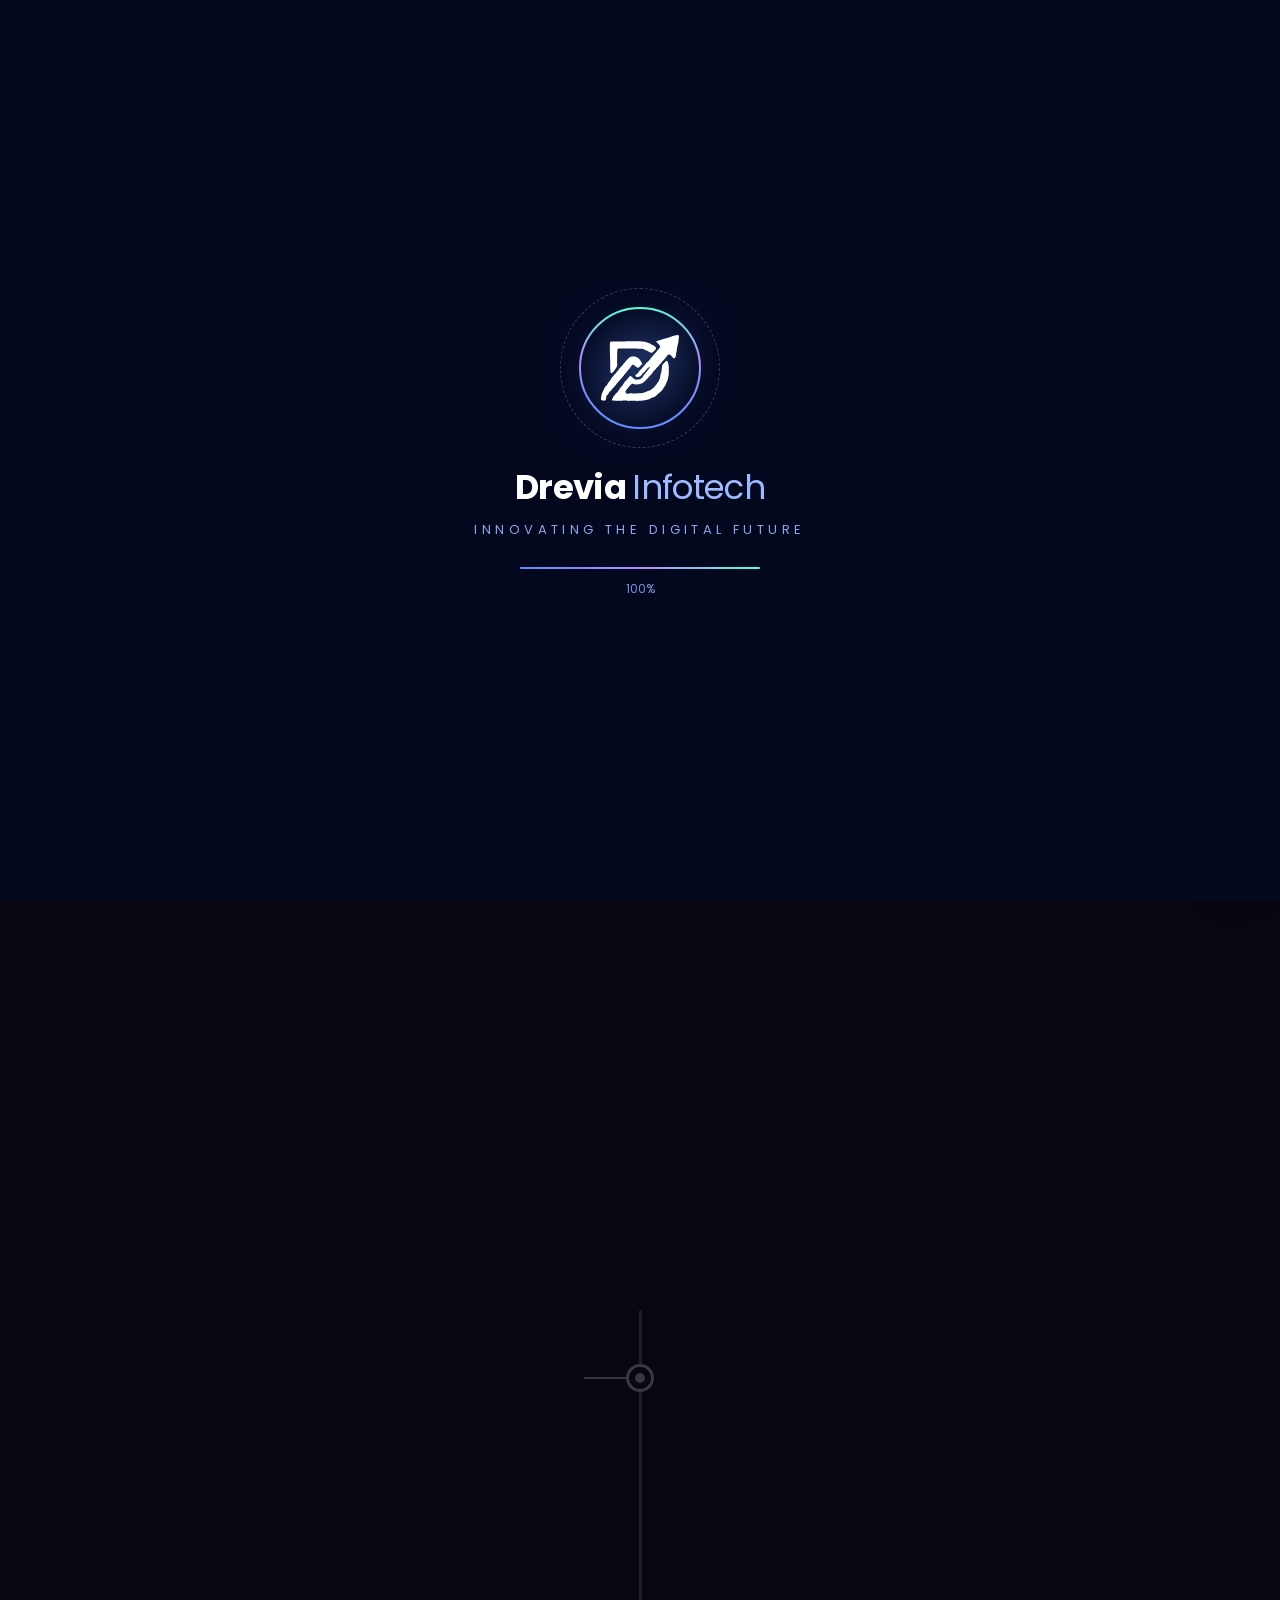
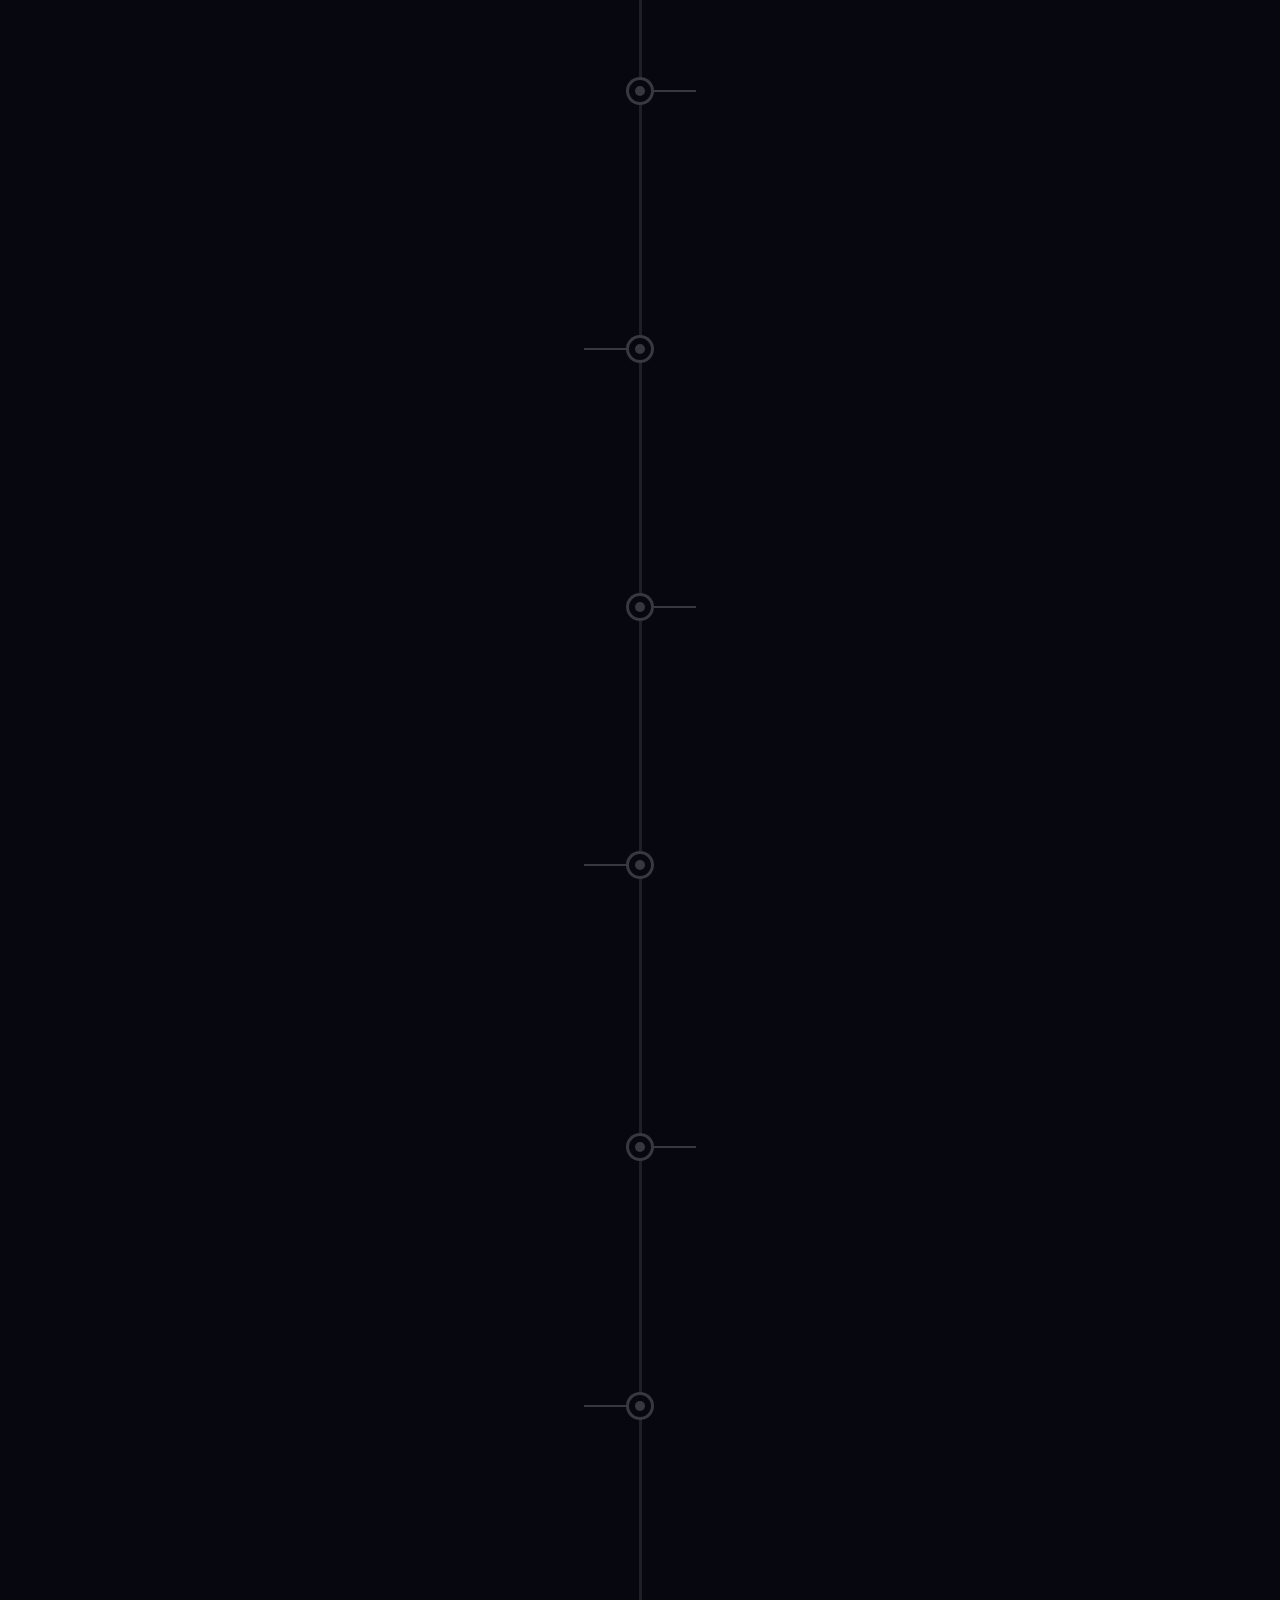
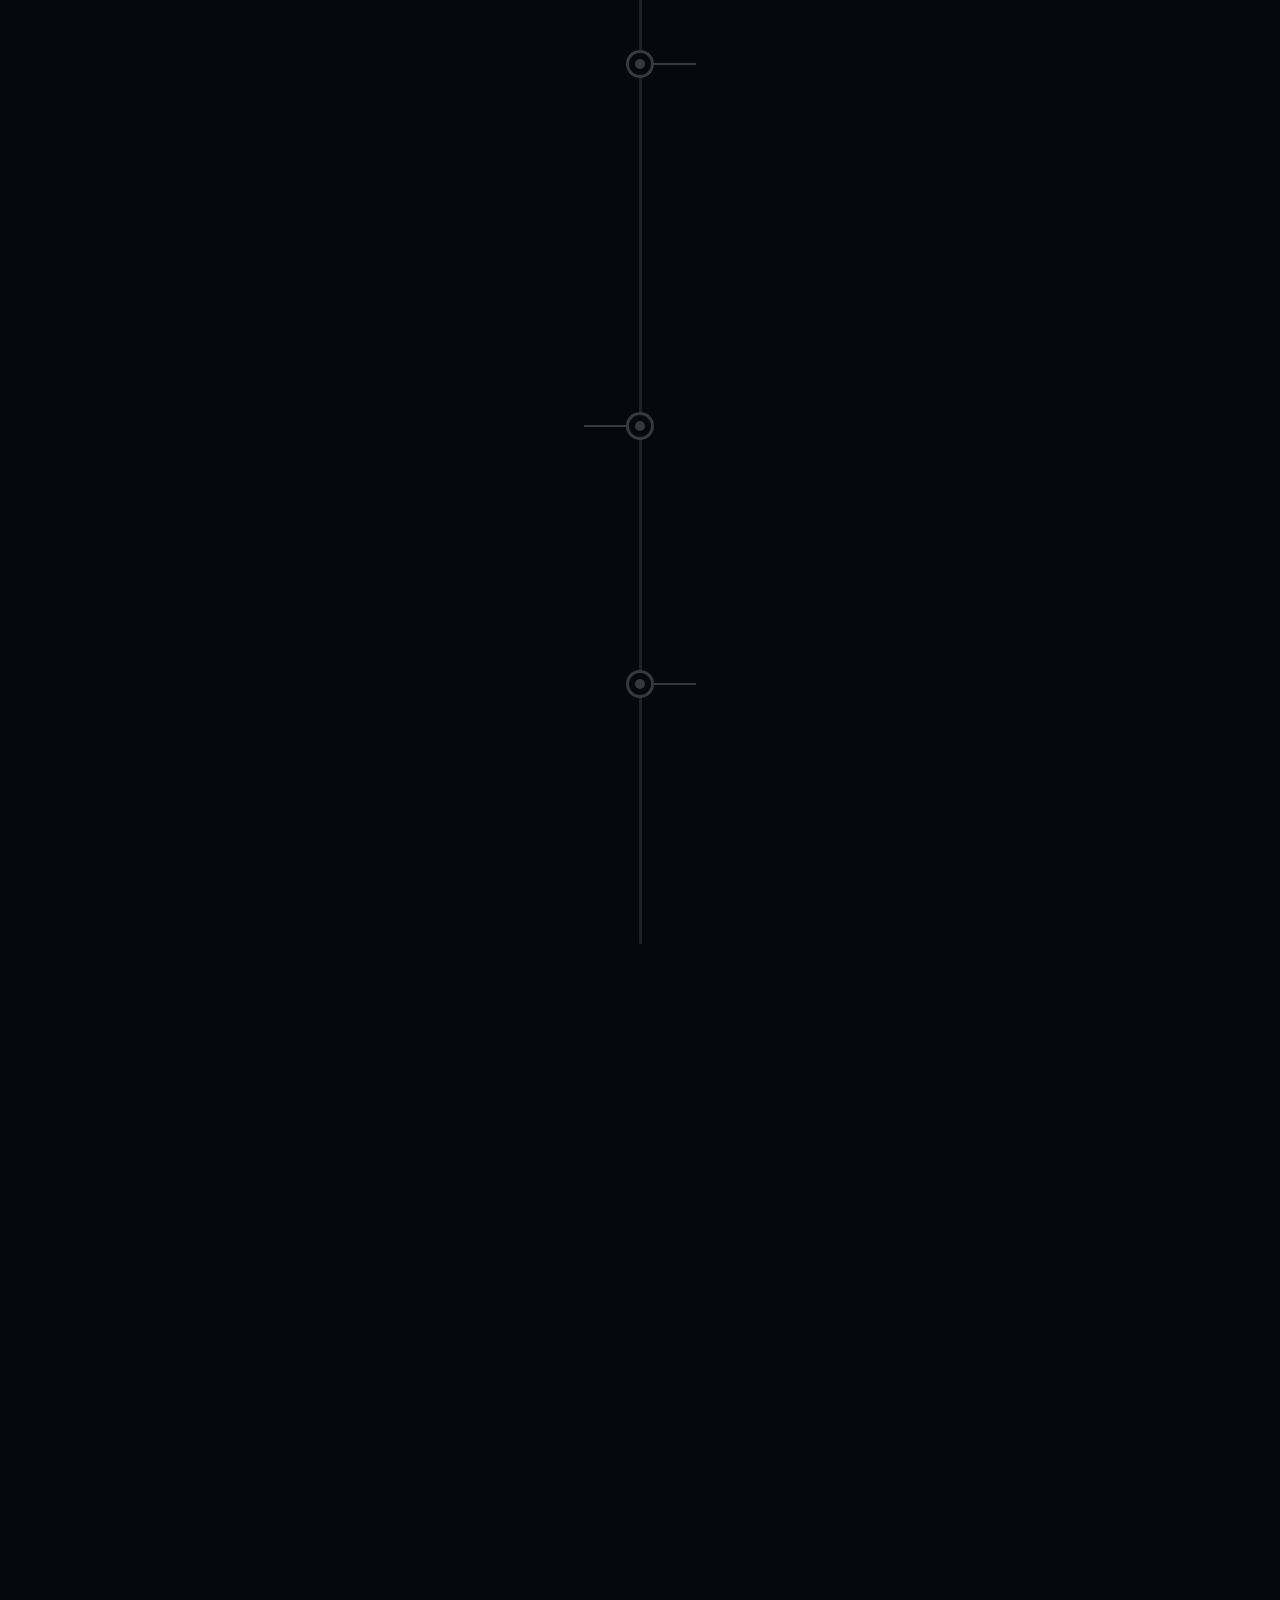
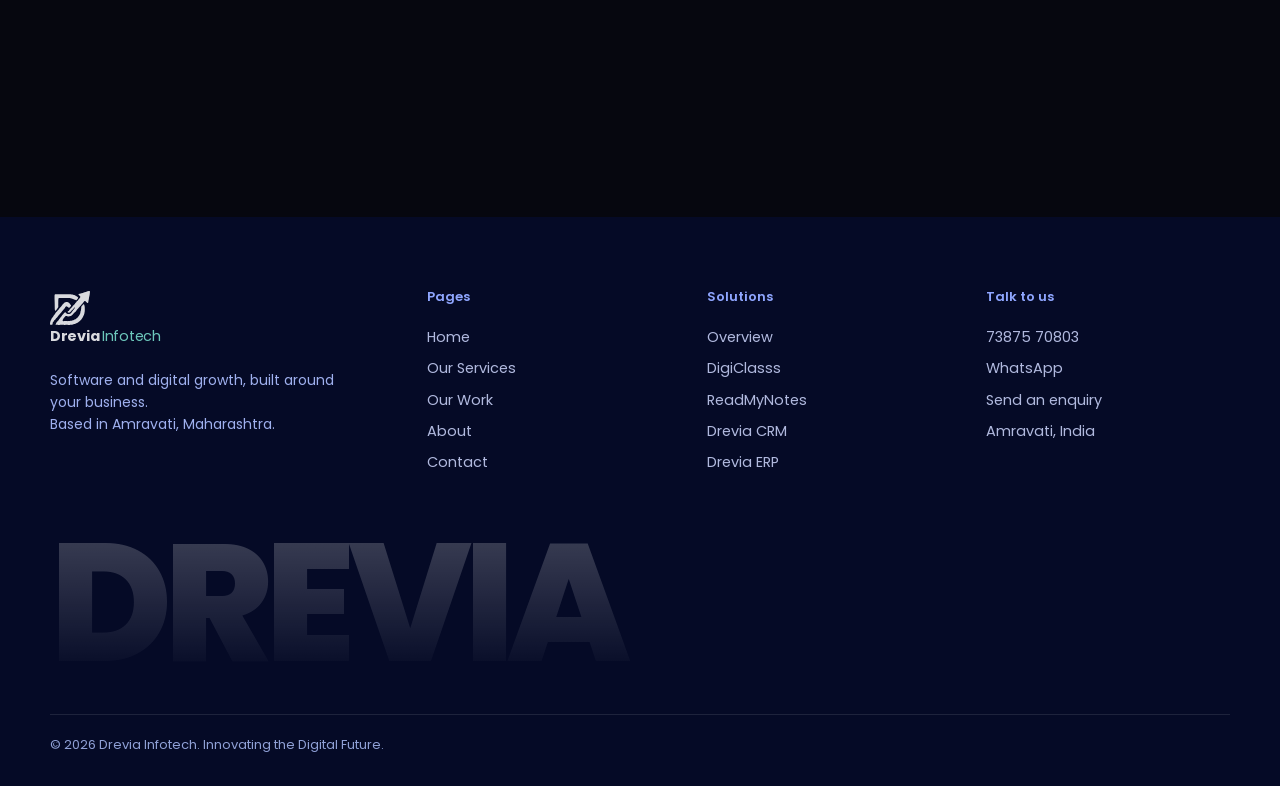
==== about.html @ c932d291 "Initial Drevia Infotech website" ====
<!DOCTYPE html>
<html lang="en"><head><meta charset="utf-8"><meta name="viewport" content="width=device-width,initial-scale=1,viewport-fit=cover">
<title>About Us | Drevia Infotech, Amravati</title><meta name="description" content="How Drevia Infotech works: we understand, analyse, plan, discuss, build, test in 3 phases, deliver and support. Meet Parth Rathi and Shaurya Ugale.">
<meta name="theme-color" content="#070d33"><link rel="icon" href="assets/favicon.png">
<link rel="preconnect" href="https://fonts.googleapis.com"><link rel="preconnect" href="https://fonts.gstatic.com" crossorigin>
<link href="https://fonts.googleapis.com/css2?family=Poppins:wght@300;400;500;600;700;800&family=Lora:ital,wght@1,400;1,500&family=Syne:wght@600;700;800&family=Bricolage+Grotesque:opsz,wght@12..96,500;12..96,700;12..96,800&family=Unbounded:wght@400;600;800&family=Fraunces:ital,opsz,wght@0,9..144,500;0,9..144,700;1,9..144,500&family=Space+Grotesk:wght@400;500;700&family=Outfit:wght@400;500;600;800&family=Caveat:wght@600;700&family=Plus+Jakarta+Sans:wght@500;700;800&family=DM+Serif+Display&family=Sora:wght@500;700;800&display=swap" rel="stylesheet"><link rel="stylesheet" href="css/base.css">
<style>
body.about{--bg:#06070f;--fg:#f1f3ff;--acc:#38e1c6;--acc2:#7fe9d6;--muted:rgba(241,243,255,.65);--disp:'Fraunces',serif}
.about #glow{--acc:#38e1c6}
.ab-h{min-height:92vh;display:flex;align-items:center;padding:calc(var(--ribbon) + var(--nav) + 30px) 0 50px;position:relative;overflow:hidden}
.ab-h::before{content:"";position:absolute;width:60vw;height:60vw;left:50%;top:50%;transform:translate(-50%,-50%);background:radial-gradient(circle,rgba(56,225,198,.2),transparent 62%);animation:br 6s ease-in-out infinite alternate}
@keyframes br{to{transform:translate(-50%,-50%) scale(1.25)}}
.ab-h h1{font-size:clamp(44px,9vw,138px);font-weight:700;letter-spacing:-.045em;line-height:.95;position:relative}
.ab-h h1 em{font-style:italic;font-weight:500;color:var(--acc)}
.ab-h p{max-width:600px;font-size:clamp(17px,2vw,21px);color:var(--muted);position:relative}
.loc{display:inline-flex;gap:10px;align-items:center;margin-top:10px;padding:9px 18px;border-radius:99px;border:1px solid rgba(56,225,198,.4);color:var(--acc2);font-size:14px;position:relative}
.loc::before{content:"";width:8px;height:8px;border-radius:50%;background:var(--acc);box-shadow:0 0 0 0 var(--acc);animation:rp 2s infinite}
@keyframes rp{to{box-shadow:0 0 0 14px transparent}}
.beliefs{display:grid;grid-template-columns:repeat(3,1fr);gap:16px;margin-top:60px;position:relative}
.beliefs div{padding:24px;border-radius:22px;border:1px solid var(--line);background:rgba(255,255,255,.03)}
.beliefs b{font-family:var(--disp);font-size:22px;display:block;margin-bottom:6px}.beliefs span{font-size:14px;color:var(--muted)}
/* timeline */
.th{text-align:center;max-width:720px;margin:0 auto 70px}
.th h2{font-size:clamp(34px,5.4vw,72px);font-weight:700}
.th p{color:var(--muted)}
.tl{position:relative;max-width:1100px;margin:auto;padding:20px 0}
.tl .spine{position:absolute;left:50%;top:0;bottom:0;width:3px;margin-left:-1.5px;background:rgba(255,255,255,.1);border-radius:3px}
.tl .fill{position:absolute;left:0;top:0;width:100%;height:0;border-radius:3px;background:linear-gradient(180deg,#38e1c6,#6f8bff,#c084fc);box-shadow:0 0 20px #38e1c6}
.st{position:relative;display:flex;margin-bottom:46px}
.st.L{justify-content:flex-start}.st.R{justify-content:flex-end}
.st .card{width:calc(50% - 56px);padding:28px;border-radius:26px;background:linear-gradient(160deg,rgba(255,255,255,.08),rgba(255,255,255,.02));border:1px solid var(--line);--spot:rgba(56,225,198,.2)}
.st .card h3{font-size:clamp(20px,2.4vw,28px);font-weight:700;margin:12px 0 8px;letter-spacing:-.02em}
.st .card p{color:var(--muted);font-size:15px;margin:0}
.st .n{position:absolute;right:20px;top:14px;font-family:var(--disp);font-size:54px;font-weight:700;color:rgba(255,255,255,.07)}
.st .em{font-size:30px;width:56px;height:56px;border-radius:18px;display:grid;place-items:center;background:rgba(56,225,198,.12);border:1px solid rgba(56,225,198,.35)}
.st .dot{position:absolute;left:50%;top:34px;width:28px;height:28px;margin-left:-14px;border-radius:50%;background:#06070f;border:3px solid rgba(255,255,255,.2);display:grid;place-items:center;z-index:2;transition:.5s}
.st .dot i{width:10px;height:10px;border-radius:50%;background:rgba(255,255,255,.2);transition:.5s}
.st.act .dot{border-color:#38e1c6;box-shadow:0 0 0 8px rgba(56,225,198,.15),0 0 30px #38e1c6}.st.act .dot i{background:#38e1c6}
.st::after{content:"";position:absolute;top:47px;height:2px;width:42px;background:rgba(255,255,255,.2);transition:.5s}
.st.L::after{left:calc(50% - 56px)}.st.R::after{right:calc(50% - 56px)}
.st.act::after{background:#38e1c6}
.ph3{display:flex;gap:8px;margin-top:16px}
.ph3 i{flex:1;font-style:normal;text-align:center;padding:10px 6px;border-radius:12px;background:rgba(56,225,198,.1);border:1px solid rgba(56,225,198,.3);font-weight:600;font-size:13px}
.ph3 small{font-weight:400;opacity:.7}
/* experts */
.exp h2{font-size:clamp(34px,5.4vw,72px);font-weight:700;text-align:center}
.team{display:grid;grid-template-columns:1fr 1fr;gap:24px;margin-top:50px}
.pc{padding:36px;border-radius:34px;background:linear-gradient(160deg,rgba(255,255,255,.08),rgba(255,255,255,.02));border:1px solid var(--line);text-align:center;position:relative;overflow:hidden}
.av{position:relative;width:150px;height:150px;margin:0 auto 24px;display:grid;place-items:center}
.av::before{content:"";position:absolute;inset:0;border-radius:50%;background:conic-gradient(from 0deg,#38e1c6,#6f8bff,#c084fc,#38e1c6);animation:spin 6s linear infinite}
.av::after{content:"";position:absolute;inset:4px;border-radius:50%;background:#0b0e1c}
@keyframes spin{to{transform:rotate(360deg)}}
.av span{position:relative;z-index:2;font-family:var(--disp);font-size:50px;font-weight:700;background:linear-gradient(135deg,#38e1c6,#c084fc);-webkit-background-clip:text;background-clip:text;color:transparent}
.pc h3{font-size:clamp(28px,3.4vw,40px);margin-bottom:4px}
.pc .role{color:var(--acc2);font-weight:500;margin-bottom:18px;display:block}
.pc .sk{display:flex;flex-wrap:wrap;gap:8px;justify-content:center;margin-bottom:22px}
.pc .sk i{font-style:normal;font-size:13px;padding:6px 14px;border-radius:99px;border:1px solid var(--line);color:var(--muted)}
.about .btn.p{--btnbg:linear-gradient(135deg,#14b8a6,#6f8bff)}
@media (max-width:860px){
 .beliefs,.team{grid-template-columns:1fr}
 .tl .spine{left:22px}.st .dot{left:22px}
 .st.L,.st.R{justify-content:flex-end}
 .st .card{width:calc(100% - 60px)}
 .st.L::after{left:36px}.st.R::after{right:auto;left:36px}.st::after{width:18px}
 [data-r=left]{transform:translateX(60px)}
}
</style></head>
<body class="about loading">
<div id="loader" aria-label="Loading Drevia Infotech">
<div class="aur"></div><div class="panel t"></div><div class="panel b"></div><div class="lg-sweep"></div>
<div class="core">
 <div class="lg-mark"><svg viewBox="0 0 132 132"><defs><linearGradient id="lgg" x1="0" x2="1"><stop offset="0" stop-color="#5b8cff"/><stop offset=".6" stop-color="#b18cff"/><stop offset="1" stop-color="#5bffd1"/></linearGradient></defs><circle class="c1" cx="66" cy="66" r="60"/><circle class="c2" cx="66" cy="66" r="60"/></svg><img src="assets/logo-mark-white.svg" alt="Drevia Infotech logo"></div>
 <div class="lg-name" data-lg><span class="ch" style="--k:0">D</span><span class="ch" style="--k:1">r</span><span class="ch" style="--k:2">e</span><span class="ch" style="--k:3">v</span><span class="ch" style="--k:4">i</span><span class="ch" style="--k:5">a</span> <em><span class="ch" style="--k:7">I</span><span class="ch" style="--k:8">n</span><span class="ch" style="--k:9">f</span><span class="ch" style="--k:10">o</span><span class="ch" style="--k:11">t</span><span class="ch" style="--k:12">e</span><span class="ch" style="--k:13">c</span><span class="ch" style="--k:14">h</span></em></div>
 <div class="lg-tag">INNOVATING THE DIGITAL FUTURE</div>
 <div class="lg-bar"><i></i></div><div class="lg-pct">0%</div>
</div></div><div class="progress"></div><div id="glow"></div><header class="nav"><div class="wrap">
<a class="brand" href="index.html" aria-label="Drevia Infotech home"><img src="assets/logo-mark.svg" alt="" class="lm"><div>Drevia <span>Infotech</span></div></a>
<nav class="links" aria-label="Main"><a class="l" href="index.html">Home</a><a class="l" href="services.html">Our Services</a><a class="l" href="work.html">Our Work</a><a class="l on" href="about.html">About</a><a class="l" href="contact.html">Contact</a>
<div class="cta-wrap"><button class="cta" aria-haspopup="true" aria-expanded="false">Solutions <svg width="14" height="14" viewBox="0 0 24 24" fill="none" stroke="currentColor" stroke-width="2.5"><path d="m6 9 6 6 6-6"/></svg></button>
<div class="menu" role="menu"><a href="drevia-crm.html"><span class="ic" style="background:rgba(244,114,182,.18)">🎯</span><span><b>Drevia CRM</b><small>Leads, follow-ups and pipeline for every industry</small></span></a><a href="drevia-erp.html"><span class="ic" style="background:rgba(52,211,153,.18)">📊</span><span><b>Drevia ERP</b><small>Billing, stock, HR and reports in one system</small></span></a><a href="digiclasss.html"><span class="ic" style="background:rgba(45,212,191,.18)">🎓</span><span><b>DigiClasss</b><small>One app for institutes, teachers, students, parents</small></span></a><a href="readmynotes.html"><span class="ic" style="background:rgba(250,204,21,.18)">📚</span><span><b>ReadMyNotes</b><small>University-wise notes, papers and material</small></span></a><a class="all" href="solutions.html">See all solutions overview</a></div></div></nav>
<button class="burger" aria-label="Open menu"><i></i><i></i><i></i></button></div></header>
<div class="drawer" aria-label="Mobile menu"><a href="index.html">Home</a><a href="services.html">Our Services</a><a href="work.html">Our Work</a><a href="about.html">About</a><a href="contact.html">Contact</a><small>Solutions</small><a class="s" href="solutions.html">All solutions</a><a class="s" href="digiclasss.html">DigiClasss</a><a class="s" href="readmynotes.html">ReadMyNotes</a><a class="s" href="drevia-crm.html">Drevia CRM</a><a class="s" href="drevia-erp.html">Drevia ERP</a><a href="https://wa.me/917387570803" style="color:#7dffb0;font-size:18px;margin-top:20px">WhatsApp us: 73875 70803</a></div>
<main>
<section class="ab-h"><div class="wrap"><h1 data-split>Developers who first listen.</h1>
<p data-r="blur" style="--d:.7s">Drevia Infotech is an information technology company. We do not start with technology. We start with the problem your business has today and work toward software that removes it.</p>
<span class="loc" data-r="up" style="--d:.9s">Based in Amravati, Maharashtra</span>
<div class="beliefs"><div data-r="up"><b>Understand first</b><span>Your pain point decides the product, not our favourite tools.</span></div><div data-r="up" style="--d:.1s"><b>Build in the open</b><span>You review the work while it is being made.</span></div><div data-r="up" style="--d:.2s"><b>Stay after launch</b><span>Delivery is the middle of the relationship, not the end.</span></div></div></div></section>

<section class="pad"><div class="wrap"><div class="th"><h2 data-r="up">How we work, from first call to after-service.</h2><p data-r="up" style="--d:.1s">Ten steps, in this order, every time.</p></div>
<div class="tl" id="tl"><div class="spine"><div class="fill" id="fill"></div></div><div class="st L"><div class="card spot" data-r="left"><span class="n">01</span><div class="em">🧠</div><h3>We understand the pain points of your business</h3><p>Before any screen or code, we sit with you and learn what slows you down, what costs you money and what your customers complain about.</p></div><div class="dot"><i></i></div></div><div class="st R"><div class="card spot" data-r="right"><span class="n">02</span><div class="em">🔍</div><h3>We analyse</h3><p>We study your workflow, your users and the tools you use today to find the real problem under the visible one.</p></div><div class="dot"><i></i></div></div><div class="st L"><div class="card spot" data-r="left"><span class="n">03</span><div class="em">🗺️</div><h3>We make a plan</h3><p>A clear plan with scope, screens, features and timeline, written in plain language you can read in one sitting.</p></div><div class="dot"><i></i></div></div><div class="st R"><div class="card spot" data-r="right"><span class="n">04</span><div class="em">💬</div><h3>We discuss it with you</h3><p>We walk you through the plan and change it until it feels right to you. Nothing is built before you agree.</p></div><div class="dot"><i></i></div></div><div class="st L"><div class="card spot" data-r="left"><span class="n">05</span><div class="em">➕</div><h3>We take additional requirements</h3><p>Ideas come after you see the plan. We collect every extra requirement now, so it is designed in rather than patched on.</p></div><div class="dot"><i></i></div></div><div class="st R"><div class="card spot" data-r="right"><span class="n">06</span><div class="em">⚙️</div><h3>We make it</h3><p>Our team builds the product with clean, maintainable code, the way it was planned.</p></div><div class="dot"><i></i></div></div><div class="st L"><div class="card spot" data-r="left"><span class="n">07</span><div class="em">👀</div><h3>We take reviews while making</h3><p>You see work in progress and give feedback during the build, not after it. Course corrections are cheap early.</p></div><div class="dot"><i></i></div></div><div class="st R"><div class="card spot" data-r="right"><span class="n">08</span><div class="em">🧪</div><h3>We test it in 3 phases</h3><p>Phase one tests each feature by itself. Phase two tests the whole product working together. Phase three is a real-world trial before launch.</p><div class="ph3"><i>Phase 1<br><small>Features</small></i><i>Phase 2<br><small>Together</small></i><i>Phase 3<br><small>Real world</small></i></div></div><div class="dot"><i></i></div></div><div class="st L"><div class="card spot" data-r="left"><span class="n">09</span><div class="em">🚀</div><h3>We deliver it</h3><p>We launch, hand over everything you need and make sure your team knows how to use it.</p></div><div class="dot"><i></i></div></div><div class="st R"><div class="card spot" data-r="right"><span class="n">10</span><div class="em">🤝</div><h3>We give additional support and after-service</h3><p>We stay available after launch for fixes, questions and the next improvement.</p></div><div class="dot"><i></i></div></div></div></div></section>

<section class="pad exp" style="padding-top:0"><div class="wrap"><h2 data-r="up">Meet our experts</h2>
<div class="team">
<div class="pc" data-r="left" data-tilt="5"><div class="av"><span>PR</span></div><h3>Parth Rathi</h3><span class="role">Lead Solution Architect and Lead Developer</span>
<div class="sk"><i>Solution design</i><i>Mobile apps</i><i>ERP and CRM</i><i>Full-stack development</i></div>
<a class="btn p" href="tel:+917387570803" data-mag>Call 73875 70803</a></div>
<div class="pc" data-r="right" data-tilt="5"><div class="av"><span>SU</span></div><h3>Shaurya Ugale</h3><span class="role">Sales Lead</span>
<div class="sk"><i>Understanding client needs</i><i>Proposals</i><i>Client relationships</i></div>
<a class="btn p" href="contact.html" data-mag>Send an enquiry</a></div></div></div></section>
</main>
<footer class="ft"><div class="wrap">
<div class="fgrid"><div><a class="brand" href="index.html" style="color:#fff"><img src="assets/logo-mark-white.svg" alt=""><div>Drevia <span>Infotech</span></div></a>
<p style="margin:16px 0 0;max-width:300px;color:#9fb0ee;font-size:14px">Software and digital growth, built around your business.<br>Based in Amravati, Maharashtra.</p></div>
<div><h5>Pages</h5><a href="index.html">Home</a><a href="services.html">Our Services</a><a href="work.html">Our Work</a><a href="about.html">About</a><a href="contact.html">Contact</a></div><div><h5>Solutions</h5><a href="solutions.html">Overview</a><a href="digiclasss.html">DigiClasss</a><a href="readmynotes.html">ReadMyNotes</a><a href="drevia-crm.html">Drevia CRM</a><a href="drevia-erp.html">Drevia ERP</a></div>
<div><h5>Talk to us</h5><a href="tel:+917387570803">73875 70803</a><a href="https://wa.me/917387570803">WhatsApp</a><a href="contact.html">Send an enquiry</a><a href="contact.html#map">Amravati, India</a></div></div>
<div class="big" aria-hidden="true">DREVIA</div>
<div class="fbot"><span>© 2026 Drevia Infotech. Innovating the Digital Future.</span></div></div></footer>
<div class="fab"><a class="wa" href="https://wa.me/917387570803" aria-label="WhatsApp Drevia Infotech"><svg width="26" height="26" viewBox="0 0 24 24" fill="currentColor"><path d="M20.5 3.5A11 11 0 0 0 3.2 17.3L2 22l4.8-1.2A11 11 0 1 0 20.5 3.5zm-8.4 17a9 9 0 0 1-4.6-1.3l-.3-.2-2.8.7.8-2.7-.2-.3a9 9 0 1 1 7.1 3.8zm5-6.7c-.3-.1-1.6-.8-1.8-.9s-.4-.1-.6.1-.7.9-.8 1-.3.2-.6.1a7.3 7.3 0 0 1-3.6-3.1c-.3-.5.3-.4.8-1.4a.5.5 0 0 0 0-.5l-.8-1.9c-.2-.5-.4-.4-.6-.4h-.5a1 1 0 0 0-.7.3 3 3 0 0 0-.9 2.2 5.2 5.2 0 0 0 1.1 2.8 11.800 11.800 0 0 0 4.500 4c1.700.7 2.400.8 3.200.7a2.700 2.700 0 0 0 1.800-1.300 2.200 2.200 0 0 0 .2-1.300c-.1-.1-.3-.2-.6-.3z"/></svg></a>
<a class="ph" href="tel:+917387570803" aria-label="Call Drevia Infotech"><svg width="24" height="24" viewBox="0 0 24 24" fill="none" stroke="currentColor" stroke-width="2"><path d="M22 16.9v3a2 2 0 0 1-2.2 2 19.800 19.800 0 0 1-8.600-3.100 19.500 19.500 0 0 1-6-6A19.800 19.800 0 0 1 2.100 4.200 2 2 0 0 1 4.100 2h3a2 2 0 0 1 2 1.700c.1 1 .4 1.900.7 2.800a2 2 0 0 1-.5 2.100L8.100 9.900a16 16 0 0 0 6 6l1.300-1.300a2 2 0 0 1 2.100-.4c.9.3 1.800.6 2.800.7a2 2 0 0 1 1.700 2z"/></svg></a></div>
<script src="js/main.js"></script>
<script>
const tl=document.getElementById('tl'),fill=document.getElementById('fill'),steps=[...document.querySelectorAll('.st')];
function up(){const r=tl.getBoundingClientRect(),mid=innerHeight*.55;
 const p=Math.max(0,Math.min(1,(mid-r.top)/r.height));fill.style.height=p*100+'%';
 steps.forEach(s=>{const d=s.querySelector('.dot').getBoundingClientRect();s.classList.toggle('act',d.top<mid)})}
addEventListener('scroll',up,{passive:true});addEventListener('resize',up);up();
</script>
</body></html>
---- css/base.css ----
/* Drevia Infotech — shared base */
*,*::before,*::after{box-sizing:border-box}
html{scroll-behavior:smooth;-webkit-text-size-adjust:100%}
body{margin:0;font-family:'Poppins',system-ui,sans-serif;background:var(--bg);color:var(--fg);line-height:1.6;overflow-x:hidden;-webkit-font-smoothing:antialiased}
img{max-width:100%;display:block}
a{color:inherit;text-decoration:none}
button,input,select,textarea{font:inherit;color:inherit}
:focus-visible{outline:2px solid var(--acc);outline-offset:3px;border-radius:6px}
:root{--nav:72px;--ribbon:0px;--bg:#070d33;--fg:#eef1ff;--acc:#5b8cff;--acc2:#9db9ff;--muted:rgba(238,241,255,.66);--line:rgba(255,255,255,.12);--disp:'Poppins',sans-serif;--navy:#0b1550}
.wrap{width:min(1180px,100% - 40px);margin-inline:auto}
.disp{font-family:var(--disp)}
.serif-i{font-family:'Lora',serif;font-style:italic;font-weight:400}
h1,h2,h3,h4{font-family:var(--disp);line-height:1.08;margin:0 0 .5em;letter-spacing:-.02em}
p{margin:0 0 1em}
.muted{color:var(--muted)}
section{position:relative}
.pad{padding:clamp(70px,10vw,140px) 0}

/* ribbon */
.ribbon{position:fixed;inset:0 0 auto 0;height:var(--ribbon);z-index:120;background:linear-gradient(90deg,#1b2f9b,#3b6fd4,#1b2f9b);background-size:200% 100%;animation:rib 8s linear infinite;color:#fff;font-size:12.5px;font-weight:500;display:flex;align-items:center;overflow:hidden;letter-spacing:.02em}
@keyframes rib{to{background-position:200% 0}}
.ribbon .track{display:flex;gap:48px;white-space:nowrap;animation:mq 26s linear infinite;padding-left:24px}
.ribbon b{background:#fff;color:#1b2f9b;border-radius:99px;padding:1px 10px;margin-right:10px;font-weight:700}
.ribbon i{display:inline-block;width:6px;height:6px;border-radius:50%;background:#7dffb0;margin-right:8px;animation:blink 1.2s infinite}
@keyframes blink{50%{opacity:.2}}
@keyframes mq{to{transform:translateX(-50%)}}

/* nav */
.nav{position:fixed;top:var(--ribbon);left:0;right:0;height:var(--nav);z-index:110;transition:background .35s,backdrop-filter .35s,box-shadow .35s}
.nav.scrolled{background:var(--navbg,rgba(7,13,51,.78));backdrop-filter:blur(16px) saturate(1.4);-webkit-backdrop-filter:blur(16px) saturate(1.4);box-shadow:0 1px 0 var(--line)}
.nav .wrap{height:100%;display:flex;align-items:center;justify-content:space-between;gap:20px}
.brand{display:flex;align-items:center;gap:10px;font-weight:700;font-size:20px;letter-spacing:-.02em;color:var(--brandc,#fff)}
.brand img{height:34px;width:auto}
.brand span{font-weight:400;color:var(--brandc2,var(--acc2))}
.links{display:flex;align-items:center;gap:6px}
.links a.l{padding:8px 14px;border-radius:99px;font-size:14px;font-weight:500;color:var(--navc,var(--muted));position:relative;transition:color .25s,background .25s}
.links a.l:hover,.links a.l.on{color:var(--navh,#fff);background:var(--navpill,rgba(255,255,255,.09))}
.cta-wrap{position:relative;margin-left:8px}
.cta{display:inline-flex;align-items:center;gap:8px;border:0;cursor:pointer;background:var(--ctabg,linear-gradient(135deg,#3b6fd4,#6f5bff));color:#fff;padding:10px 18px;border-radius:99px;font-weight:600;font-size:14px;box-shadow:0 8px 30px -8px var(--acc);transition:transform .25s,box-shadow .25s}
.cta:hover{transform:translateY(-2px)}
.cta svg{transition:transform .3s}
.cta-wrap.open .cta svg{transform:rotate(180deg)}
.menu{position:absolute;right:0;top:calc(100% + 12px);width:340px;background:#0e1440;border:1px solid rgba(255,255,255,.14);border-radius:20px;padding:10px;opacity:0;visibility:hidden;transform:translateY(-8px) scale(.97);transform-origin:top right;transition:.28s cubic-bezier(.2,.8,.2,1);box-shadow:0 40px 80px -20px rgba(0,0,0,.6);color:#fff}
.cta-wrap.open .menu{opacity:1;visibility:visible;transform:none}
.menu a{display:flex;gap:14px;align-items:center;padding:12px;border-radius:14px;transition:background .2s,transform .2s}
.menu a:hover{background:rgba(255,255,255,.08);transform:translateX(4px)}
.menu .ic{width:42px;height:42px;border-radius:12px;display:grid;place-items:center;flex:none;font-size:20px}
.menu b{display:block;font-size:14px}
.menu small{display:block;color:rgba(255,255,255,.58);font-size:12px;line-height:1.35}
.menu .all{border-top:1px solid rgba(255,255,255,.1);margin-top:6px;padding-top:14px;border-radius:0 0 14px 14px;font-size:13px;font-weight:600;color:#9db9ff}
.burger{display:none;width:44px;height:44px;border-radius:12px;border:1px solid var(--line);background:rgba(255,255,255,.06);cursor:pointer;position:relative}
.burger i{position:absolute;left:12px;right:12px;height:2px;background:var(--brandc,#fff);border-radius:2px;transition:.3s}
.burger i:nth-child(1){top:15px}.burger i:nth-child(2){top:21px}.burger i:nth-child(3){top:27px}
.burger.x i:nth-child(1){top:21px;transform:rotate(45deg)}.burger.x i:nth-child(2){opacity:0}.burger.x i:nth-child(3){top:21px;transform:rotate(-45deg)}
.drawer{position:fixed;inset:0;z-index:105;background:#070d33;color:#fff;padding:calc(var(--ribbon) + var(--nav) + 10px) 24px 30px;overflow:auto;clip-path:circle(0 at calc(100% - 40px) 60px);transition:clip-path .7s cubic-bezier(.7,0,.2,1);visibility:hidden}
.drawer.open{clip-path:circle(150% at calc(100% - 40px) 60px);visibility:visible}
.drawer a{display:block;font-size:26px;font-weight:600;padding:10px 0;border-bottom:1px solid var(--line);opacity:0;transform:translateY(18px);transition:.5s}
.drawer.open a{opacity:1;transform:none}
.drawer.open a:nth-child(n){transition-delay:calc(.25s + var(--i)*.05s)}
.drawer small{display:block;margin:22px 0 4px;color:#9db9ff;font-size:13px}
.drawer a.s{font-size:18px;font-weight:500;color:#cdd8ff;padding-left:14px}

/* buttons */
.btn{display:inline-flex;align-items:center;gap:10px;padding:14px 26px;border-radius:99px;font-weight:600;font-size:15px;border:1px solid transparent;cursor:pointer;transition:transform .25s,box-shadow .25s,background .25s;position:relative;overflow:hidden}
.btn.p{background:var(--btnbg,linear-gradient(135deg,#3b6fd4,#6f5bff));color:#fff;box-shadow:0 14px 40px -12px var(--acc)}
.btn.g{border-color:var(--line);background:rgba(255,255,255,.05);color:inherit}
.btn:hover{transform:translateY(-3px)}
.btn.p::after{content:"";position:absolute;inset:0;background:linear-gradient(110deg,transparent 30%,rgba(255,255,255,.35) 50%,transparent 70%);transform:translateX(-120%);transition:transform .7s}
.btn.p:hover::after{transform:translateX(120%)}

/* reveal */
[data-r]{opacity:0;transition:opacity .9s cubic-bezier(.2,.7,.2,1),transform .9s cubic-bezier(.2,.7,.2,1),filter .9s;transition-delay:var(--d,0s)}
[data-r=up],[data-r=""]{transform:translateY(40px)}
[data-r=left]{transform:translateX(-60px)}
[data-r=right]{transform:translateX(60px)}
[data-r=zoom]{transform:scale(.88)}
[data-r=blur]{filter:blur(14px);transform:translateY(20px)}
[data-r].in{opacity:1;transform:none;filter:none}
.ch{display:inline-block;opacity:0;transform:translateY(.9em) rotate(6deg);transition:.8s cubic-bezier(.2,.8,.2,1);transition-delay:calc(var(--k)*28ms + var(--base,0ms))}
.in .ch,.ch.in{opacity:1;transform:none}
.wd{display:inline-block;white-space:nowrap}

/* misc fx */
.spot{position:relative;overflow:hidden}
.spot::before{content:"";position:absolute;inset:0;background:radial-gradient(420px circle at var(--mx,50%) var(--my,50%),var(--spot,rgba(91,140,255,.22)),transparent 60%);opacity:0;transition:opacity .3s;pointer-events:none;z-index:0}
.spot:hover::before{opacity:1}
.spot>*{position:relative;z-index:1}
#glow{position:fixed;width:520px;height:520px;border-radius:50%;pointer-events:none;z-index:1;background:radial-gradient(circle,var(--acc) 0%,transparent 65%);opacity:.10;transform:translate(-50%,-50%);mix-blend-mode:screen;left:-999px;top:-999px}
.progress{position:fixed;top:0;left:0;height:3px;width:0;background:linear-gradient(90deg,#5b8cff,#b18cff,#5bffd1);z-index:200}
.fab{position:fixed;right:18px;bottom:18px;z-index:90;display:flex;flex-direction:column;gap:10px}
.fab a{width:54px;height:54px;border-radius:50%;display:grid;place-items:center;color:#fff;box-shadow:0 14px 30px -8px rgba(0,0,0,.5);transition:transform .25s}
.fab a:hover{transform:scale(1.1)}
.fab .wa{background:#1fb855}.fab .ph{background:#3b6fd4}
.fab .ph::after{content:"";position:absolute;width:54px;height:54px;border-radius:50%;border:2px solid #3b6fd4;animation:ping 2s infinite}
.fab a{position:relative}
@keyframes ping{to{transform:scale(1.7);opacity:0}}

/* footer */
footer.ft{background:#050a26;color:#cfd8ff;padding:70px 0 30px;position:relative;overflow:hidden;z-index:2}
footer.ft .big{font-family:'Poppins';font-weight:800;font-size:clamp(48px,13vw,190px);line-height:.9;letter-spacing:-.05em;background:linear-gradient(180deg,rgba(255,255,255,.22),rgba(255,255,255,0));-webkit-background-clip:text;background-clip:text;color:transparent;margin:50px 0 0;white-space:nowrap}
.fgrid{display:grid;grid-template-columns:1.4fr 1fr 1fr 1fr;gap:36px}
.fgrid h5{margin:0 0 14px;font-size:13px;color:#8fa6ff;font-weight:600}
.fgrid a{display:block;padding:4px 0;color:#cfd8ff;font-size:14.5px;opacity:.85;transition:.2s}
.fgrid a:hover{opacity:1;transform:translateX(4px);color:#fff}
.fbot{display:flex;justify-content:space-between;gap:12px;flex-wrap:wrap;border-top:1px solid rgba(255,255,255,.1);margin-top:36px;padding-top:20px;font-size:13px;color:#8fa0d6}

/* LOADER */
#loader{position:fixed;inset:0;z-index:9999;display:grid;place-items:center;overflow:hidden;background:#04081f}
#loader .panel{position:absolute;left:0;right:0;height:50.5%;background:#04081f;transition:transform 1.1s cubic-bezier(.8,0,.15,1) .15s;z-index:3}
#loader .panel.t{top:0}#loader .panel.b{bottom:0}
#loader.go .panel.t{transform:translateY(-101%)}#loader.go .panel.b{transform:translateY(101%)}
#loader .core{position:relative;z-index:4;text-align:center;transition:opacity .5s,transform .8s cubic-bezier(.7,0,.3,1)}
#loader.go .core{opacity:0;transform:scale(1.25)}
#loader .aur{position:absolute;inset:-20%;background:radial-gradient(40% 40% at 30% 30%,rgba(59,111,212,.55),transparent 70%),radial-gradient(35% 35% at 75% 70%,rgba(111,91,255,.45),transparent 70%);filter:blur(30px);animation:aur 6s ease-in-out infinite alternate;z-index:1;transition:opacity .6s}
#loader.go .aur{opacity:0}
@keyframes aur{to{transform:translate(4%,-3%) rotate(8deg) scale(1.1)}}
.lg-mark{position:relative;width:132px;height:132px;margin:0 auto 26px;display:grid;place-items:center}
.lg-mark img{width:78px;position:relative;z-index:2;filter:drop-shadow(0 0 26px rgba(91,140,255,.8));animation:lgin 1.4s cubic-bezier(.2,.9,.2,1) both}
@keyframes lgin{0%{opacity:0;transform:scale(.4) rotate(-25deg);filter:blur(14px)}60%{opacity:1}100%{transform:none}}
.lg-mark svg{position:absolute;inset:0;width:100%;height:100%;transform:rotate(-90deg)}
.lg-mark circle{fill:none;stroke-width:2}
.lg-mark .c1{stroke:rgba(255,255,255,.12)}
.lg-mark .c2{stroke:url(#lgg);stroke-linecap:round;stroke-dasharray:377;stroke-dashoffset:377;animation:ring 2s .2s cubic-bezier(.6,0,.2,1) forwards}
@keyframes ring{to{stroke-dashoffset:0}}
.lg-mark::after{content:"";position:absolute;inset:-14px;border-radius:50%;border:1px dashed rgba(157,185,255,.3);animation:spin 9s linear infinite}
@keyframes spin{to{transform:rotate(360deg)}}
.lg-name{font-size:34px;font-weight:700;letter-spacing:-.02em;color:#fff;overflow:hidden;white-space:nowrap}
.lg-name span.ch{--base:700ms}
.lg-name em{font-style:normal;font-weight:400;color:#9db9ff}
.lg-tag{margin-top:6px;font-size:13px;letter-spacing:.34em;color:#8ea4ea;opacity:0;animation:fade 1s 1.7s forwards;text-transform:none}
@keyframes fade{to{opacity:1}}
.lg-bar{width:min(240px,60vw);height:2px;background:rgba(255,255,255,.12);margin:26px auto 0;border-radius:2px;overflow:hidden}
.lg-bar i{display:block;height:100%;width:0;background:linear-gradient(90deg,#5b8cff,#b18cff,#5bffd1);transition:width .2s}
.lg-pct{margin-top:10px;font-size:12px;color:#7d92da;font-variant-numeric:tabular-nums}
.lg-sweep{position:absolute;inset:0;z-index:5;background:linear-gradient(105deg,transparent 40%,rgba(255,255,255,.1) 50%,transparent 60%);transform:translateX(-100%);animation:sw 2.2s .6s ease-in-out forwards;pointer-events:none}
@keyframes sw{to{transform:translateX(100%)}}
body.loading{overflow:hidden}

@media (max-width:980px){
 .links{display:none}.burger{display:block}.cta-wrap{display:none}
 .fgrid{grid-template-columns:1fr 1fr}
}
@media (max-width:560px){
 :root{--nav:64px}
 .fgrid{grid-template-columns:1fr}
 .lg-name{font-size:26px}
 .fab a{width:48px;height:48px}
 .ribbon{font-size:11.5px}
}
@media (prefers-reduced-motion:reduce){
 *{animation-duration:.01ms!important;animation-iteration-count:1!important;transition-duration:.01ms!important}
 [data-r],.ch{opacity:1!important;transform:none!important;filter:none!important}
}
.nav .lm{filter:brightness(0) invert(1)}
body.light .nav .lm{filter:none}
body.light{--navc:#33406f;--navh:#0b1550;--navpill:rgba(11,21,80,.07);--brandc:#0b1550;--brandc2:#4a6fc7;--navbg:rgba(244,246,255,.82)}
body.light .burger{background:rgba(11,21,80,.05);border-color:rgba(11,21,80,.15)}
body.light .burger i{background:#0b1550}
html,body{overflow-x:clip}
/* demo modal */
.dm{position:fixed;inset:0;z-index:500;display:grid;place-items:center;padding:16px;background:rgba(3,6,28,.7);-webkit-backdrop-filter:blur(8px);backdrop-filter:blur(8px);opacity:0;transition:opacity .3s}
.dm[hidden]{display:none}.dm.on{opacity:1}
.dm-b{position:relative;width:min(460px,100%);max-height:92svh;overflow:auto;border-radius:28px;background:#fff;color:#0b1550;padding:30px 28px;box-shadow:0 50px 120px -30px #000;transform:translateY(30px) scale(.97);transition:transform .4s cubic-bezier(.2,.9,.2,1)}
.dm.on .dm-b{transform:none}
.dm-x{position:absolute;right:14px;top:12px;width:40px;height:40px;border-radius:50%;border:0;background:#eef1ff;font-size:24px;line-height:1;cursor:pointer;color:#0b1550}
.dm-k{display:inline-block;font-size:12px;font-weight:600;padding:4px 12px;border-radius:99px;background:#e3eaff;color:#2447d6}
.dm-b h3{font-size:26px;margin:12px 0 0;font-weight:800;letter-spacing:-.03em;color:#0b1550}
.dm-s{font-size:13px;color:#5a67a0;margin:2px 0 14px}
.dm-f{display:block;margin-top:14px}.dm-f span{display:block;font-size:13px;font-weight:600;margin-bottom:6px}.dm-f small{font-weight:400;color:#7a84ae}
.dm-f input,.dm-f select{width:100%;padding:14px 16px;border-radius:14px;border:1.5px solid #d6dcf2;background:#fff;font-size:16px;outline:0;color:#0b1550;transition:.2s;-webkit-appearance:none;appearance:none}
.dm-f select{background:#fff url("data:image/svg+xml;utf8,<svg xmlns='http://www.w3.org/2000/svg' width='14' height='14' viewBox='0 0 24 24' fill='none' stroke='%232447d6' stroke-width='3'><path d='m6 9 6 6 6-6'/></svg>") no-repeat right 16px center}
.dm-f input:focus,.dm-f select:focus{border-color:#2447d6;box-shadow:0 0 0 4px rgba(36,71,214,.12)}
.dm-f em{display:none;font-style:normal;font-size:12.5px;color:#d92d4a;margin-top:4px}.dm-f.bad em{display:block}.dm-f.bad input{border-color:#d92d4a}
.dm-go{width:100%;margin-top:20px;padding:16px;border:0;border-radius:99px;background:linear-gradient(135deg,#2447d6,#6f3bff);color:#fff;font-weight:700;font-size:16px;cursor:pointer;box-shadow:0 14px 34px -12px #2447d6}
.dm-n{font-size:12px;color:#7a84ae;text-align:center;margin:12px 0 0}
#dmok{text-align:center;padding:10px 0}#dmok p{color:#55608f;font-size:14.5px}.dm-ck svg{width:84px;height:84px}.dm-ck circle{stroke-dasharray:166;stroke-dashoffset:166;animation:dmk 1s forwards}.dm-ck path{stroke-dasharray:50;stroke-dashoffset:50;animation:dmk .6s .7s forwards}@keyframes dmk{to{stroke-dashoffset:0}}
@media (max-width:560px){.dm{align-items:end;padding:0}.dm-b{width:100%;border-radius:26px 26px 0 0;padding:26px 20px calc(24px + env(safe-area-inset-bottom));transform:translateY(100%)}}
@media (max-width:700px){.fab{right:12px;bottom:12px}.fab .ph{display:none}.fab a{width:46px;height:46px}.sh .spin{display:none}}
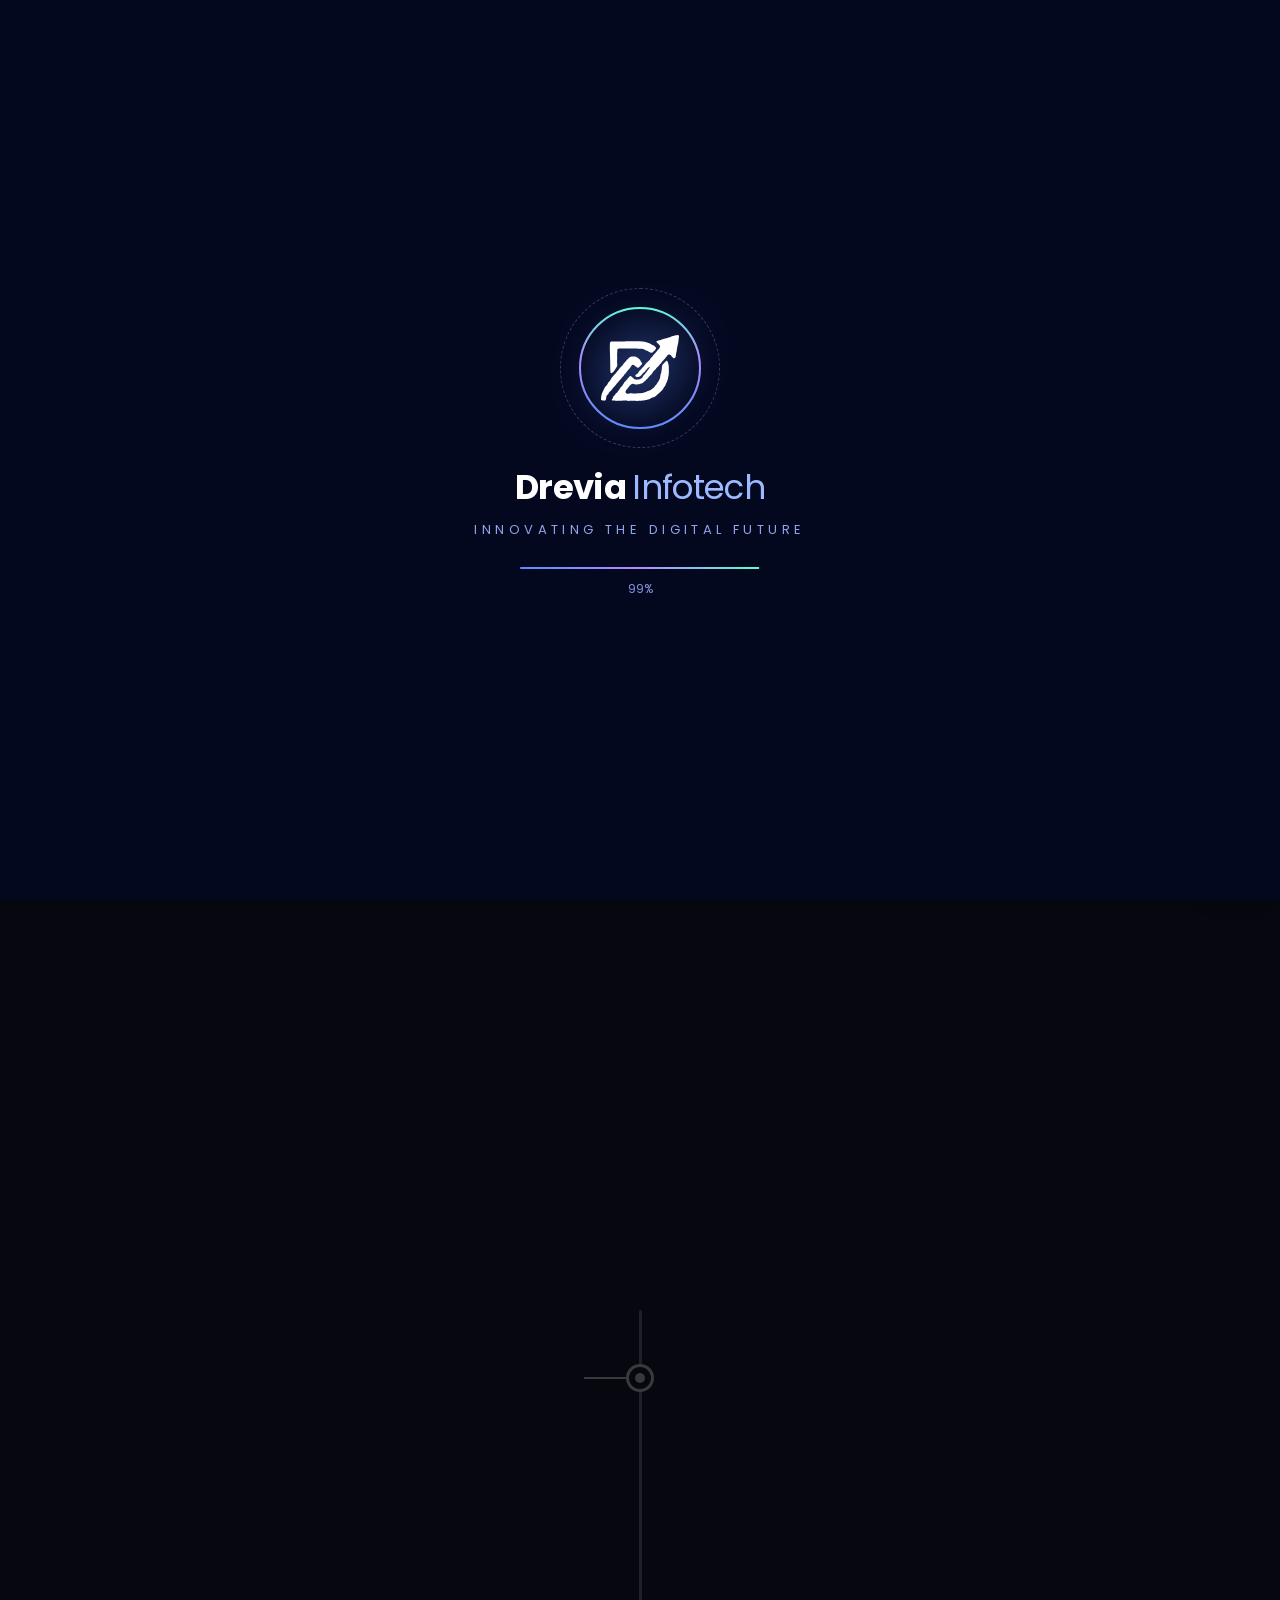
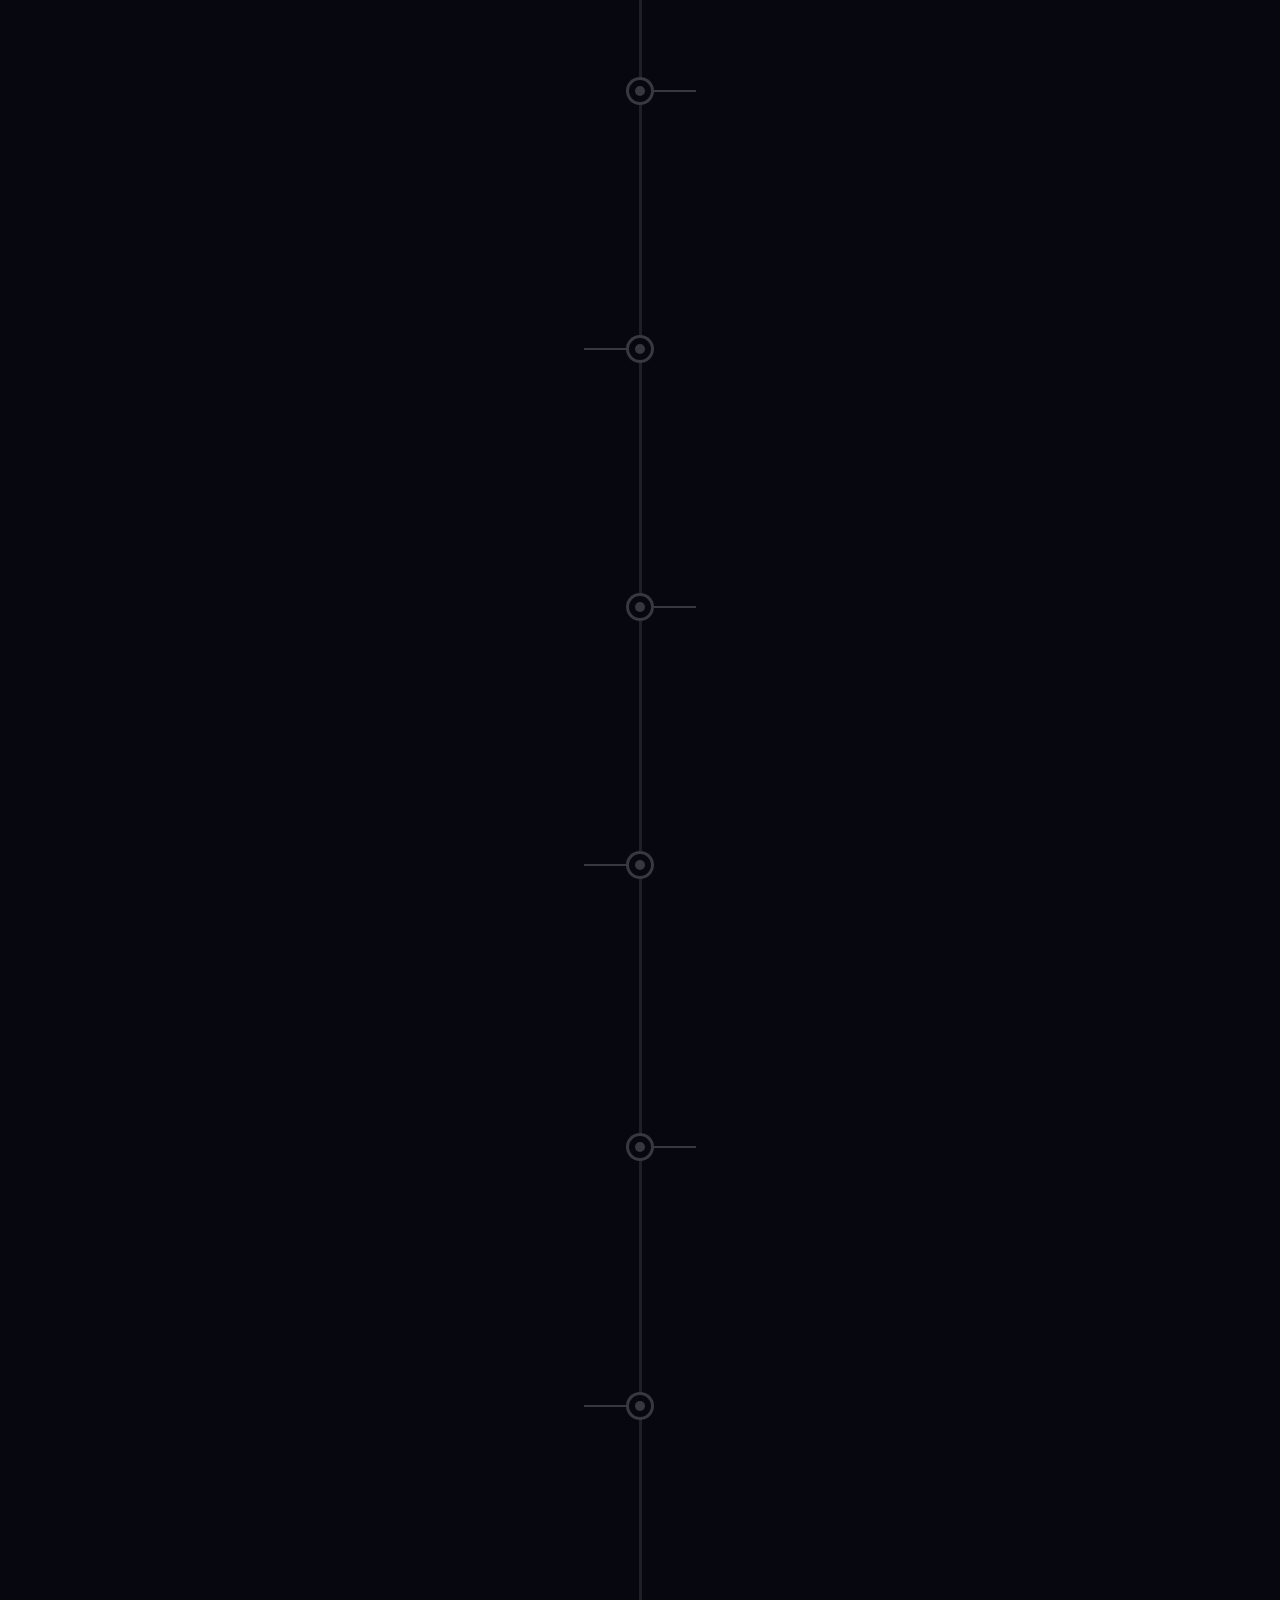
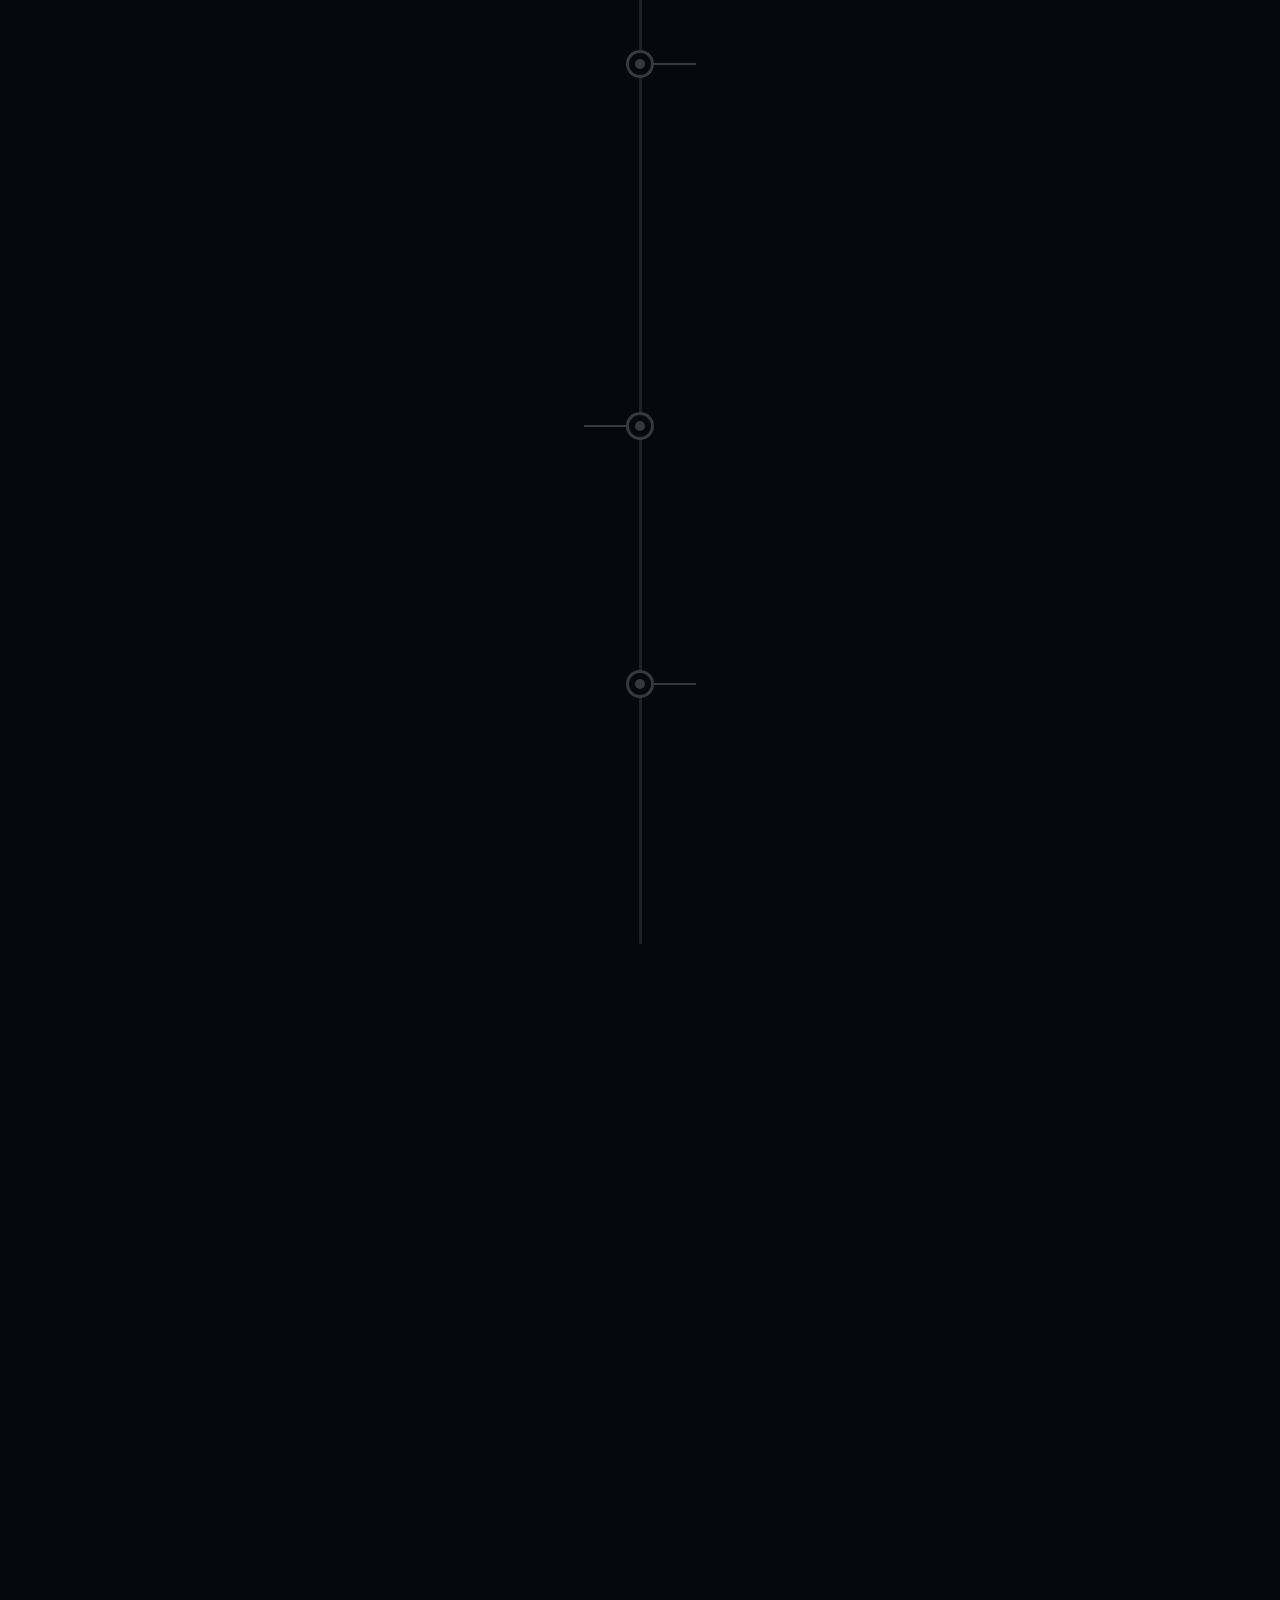
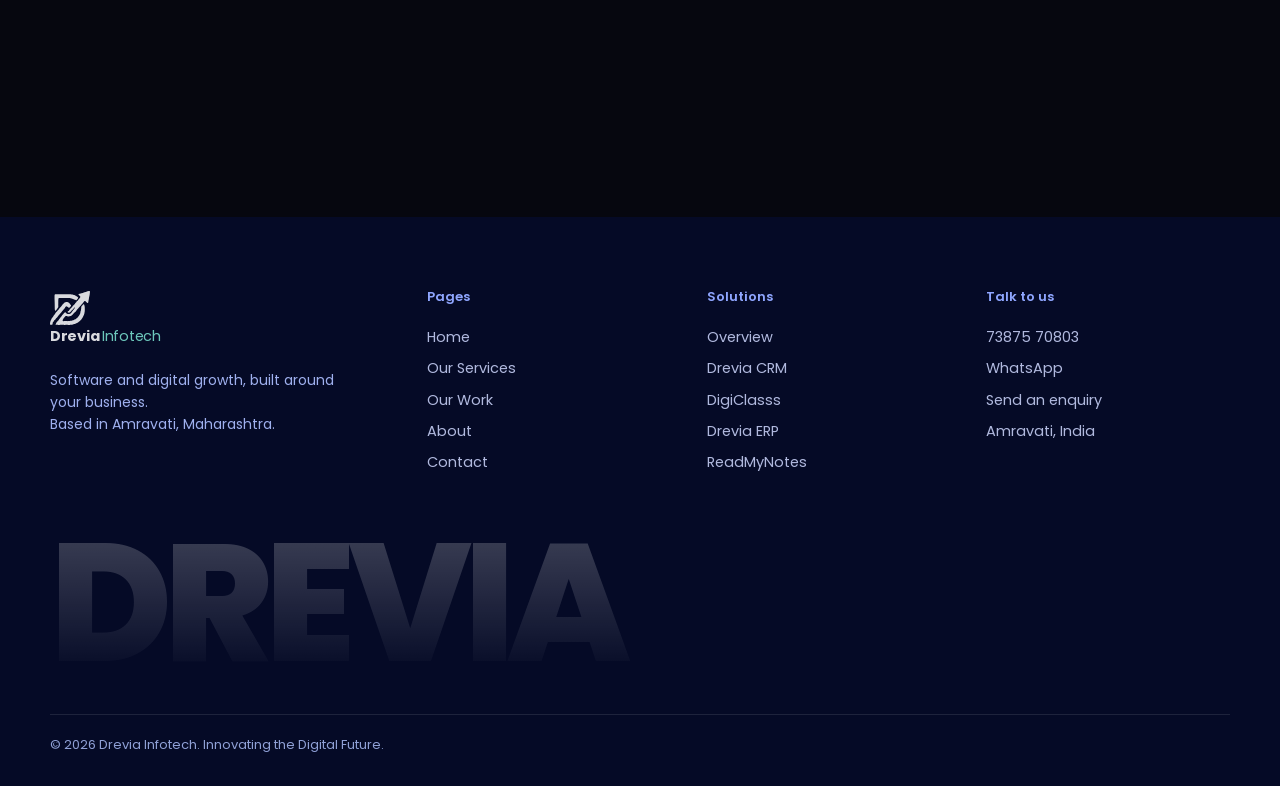
==== commit 01649498: "changes on home page" ====
--- a/about.html
+++ b/about.html
@@ -77,9 +77,9 @@
 <a class="brand" href="index.html" aria-label="Drevia Infotech home"><img src="assets/logo-mark.svg" alt="" class="lm"><div>Drevia <span>Infotech</span></div></a>
 <nav class="links" aria-label="Main"><a class="l" href="index.html">Home</a><a class="l" href="services.html">Our Services</a><a class="l" href="work.html">Our Work</a><a class="l on" href="about.html">About</a><a class="l" href="contact.html">Contact</a>
 <div class="cta-wrap"><button class="cta" aria-haspopup="true" aria-expanded="false">Solutions <svg width="14" height="14" viewBox="0 0 24 24" fill="none" stroke="currentColor" stroke-width="2.5"><path d="m6 9 6 6 6-6"/></svg></button>
-<div class="menu" role="menu"><a href="drevia-crm.html"><span class="ic" style="background:rgba(244,114,182,.18)">🎯</span><span><b>Drevia CRM</b><small>Leads, follow-ups and pipeline for every industry</small></span></a><a href="drevia-erp.html"><span class="ic" style="background:rgba(52,211,153,.18)">📊</span><span><b>Drevia ERP</b><small>Billing, stock, HR and reports in one system</small></span></a><a href="digiclasss.html"><span class="ic" style="background:rgba(45,212,191,.18)">🎓</span><span><b>DigiClasss</b><small>One app for institutes, teachers, students, parents</small></span></a><a href="readmynotes.html"><span class="ic" style="background:rgba(250,204,21,.18)">📚</span><span><b>ReadMyNotes</b><small>University-wise notes, papers and material</small></span></a><a class="all" href="solutions.html">See all solutions overview</a></div></div></nav>
+<div class="menu" role="menu"><a href="drevia-crm.html"><span class="ic" style="background:rgba(244,114,182,.18)">🎯</span><span><b>Drevia CRM</b><small>Leads, follow-ups and pipeline for every industry</small></span></a><a href="digiclasss.html"><span class="ic" style="background:rgba(45,212,191,.18)">🎓</span><span><b>DigiClasss</b><small>One app for institutes, teachers, students, parents</small></span></a><a href="drevia-erp.html"><span class="ic" style="background:rgba(52,211,153,.18)">📊</span><span><b>Drevia ERP</b><small>Billing, stock, HR and reports in one system</small></span></a><a href="readmynotes.html"><span class="ic" style="background:rgba(250,204,21,.18)">📚</span><span><b>ReadMyNotes</b><small>University-wise notes, papers and material</small></span></a><a class="all" href="solutions.html">See all solutions overview</a></div></div></nav>
 <button class="burger" aria-label="Open menu"><i></i><i></i><i></i></button></div></header>
-<div class="drawer" aria-label="Mobile menu"><a href="index.html">Home</a><a href="services.html">Our Services</a><a href="work.html">Our Work</a><a href="about.html">About</a><a href="contact.html">Contact</a><small>Solutions</small><a class="s" href="solutions.html">All solutions</a><a class="s" href="digiclasss.html">DigiClasss</a><a class="s" href="readmynotes.html">ReadMyNotes</a><a class="s" href="drevia-crm.html">Drevia CRM</a><a class="s" href="drevia-erp.html">Drevia ERP</a><a href="https://wa.me/917387570803" style="color:#7dffb0;font-size:18px;margin-top:20px">WhatsApp us: 73875 70803</a></div>
+<div class="drawer" aria-label="Mobile menu"><a href="index.html">Home</a><a href="services.html">Our Services</a><a href="work.html">Our Work</a><a href="about.html">About</a><a href="contact.html">Contact</a><small>Solutions</small><a class="s" href="solutions.html">All solutions</a><a class="s" href="drevia-crm.html">Drevia CRM</a><a class="s" href="digiclasss.html">DigiClasss</a><a class="s" href="drevia-erp.html">Drevia ERP</a><a class="s" href="readmynotes.html">ReadMyNotes</a><a href="https://wa.me/917387570803" style="color:#7dffb0;font-size:18px;margin-top:20px">WhatsApp us: 73875 70803</a></div>
 <main>
 <section class="ab-h"><div class="wrap"><h1 data-split>Developers who first listen.</h1>
 <p data-r="blur" style="--d:.7s">Drevia Infotech is an information technology company. We do not start with technology. We start with the problem your business has today and work toward software that removes it.</p>
@@ -101,7 +101,7 @@
 <footer class="ft"><div class="wrap">
 <div class="fgrid"><div><a class="brand" href="index.html" style="color:#fff"><img src="assets/logo-mark-white.svg" alt=""><div>Drevia <span>Infotech</span></div></a>
 <p style="margin:16px 0 0;max-width:300px;color:#9fb0ee;font-size:14px">Software and digital growth, built around your business.<br>Based in Amravati, Maharashtra.</p></div>
-<div><h5>Pages</h5><a href="index.html">Home</a><a href="services.html">Our Services</a><a href="work.html">Our Work</a><a href="about.html">About</a><a href="contact.html">Contact</a></div><div><h5>Solutions</h5><a href="solutions.html">Overview</a><a href="digiclasss.html">DigiClasss</a><a href="readmynotes.html">ReadMyNotes</a><a href="drevia-crm.html">Drevia CRM</a><a href="drevia-erp.html">Drevia ERP</a></div>
+<div><h5>Pages</h5><a href="index.html">Home</a><a href="services.html">Our Services</a><a href="work.html">Our Work</a><a href="about.html">About</a><a href="contact.html">Contact</a></div><div><h5>Solutions</h5><a href="solutions.html">Overview</a><a href="drevia-crm.html">Drevia CRM</a><a href="digiclasss.html">DigiClasss</a><a href="drevia-erp.html">Drevia ERP</a><a href="readmynotes.html">ReadMyNotes</a></div>
 <div><h5>Talk to us</h5><a href="tel:+917387570803">73875 70803</a><a href="https://wa.me/917387570803">WhatsApp</a><a href="contact.html">Send an enquiry</a><a href="contact.html#map">Amravati, India</a></div></div>
 <div class="big" aria-hidden="true">DREVIA</div>
 <div class="fbot"><span>© 2026 Drevia Infotech. Innovating the Digital Future.</span></div></div></footer>
--- a/css/base.css
+++ b/css/base.css
@@ -176,3 +176,454 @@
 #dmok{text-align:center;padding:10px 0}#dmok p{color:#55608f;font-size:14.5px}.dm-ck svg{width:84px;height:84px}.dm-ck circle{stroke-dasharray:166;stroke-dashoffset:166;animation:dmk 1s forwards}.dm-ck path{stroke-dasharray:50;stroke-dashoffset:50;animation:dmk .6s .7s forwards}@keyframes dmk{to{stroke-dashoffset:0}}
 @media (max-width:560px){.dm{align-items:end;padding:0}.dm-b{width:100%;border-radius:26px 26px 0 0;padding:26px 20px calc(24px + env(safe-area-inset-bottom));transform:translateY(100%)}}
 @media (max-width:700px){.fab{right:12px;bottom:12px}.fab .ph{display:none}.fab a{width:46px;height:46px}.sh .spin{display:none}}
+
+/* Targeted CTA contrast fixes */
+.erp .end .btn.p,
+.notes .end .btn.p {
+ color:#fff!important;
+ -webkit-text-fill-color:#fff!important;
+}
+
+/* Homepage section navigation */
+.home #home-crm,
+.home #home-digiclasss,
+.home #home-websites {
+ scroll-margin-top:115px;
+}
+
+.home-quick {
+ background:#0c1642;
+ border-block:1px solid #ffffff24;
+ padding:12px 0;
+}
+
+.home-quick-in {
+ display:flex;
+ gap:9px;
+ align-items:center;
+ flex-wrap:wrap;
+}
+
+.home-quick-in>span {
+ font-size:11px;
+ letter-spacing:.1em;
+ text-transform:uppercase;
+ color:#a9b9f4;
+ font-weight:800;
+ margin-right:8px;
+}
+
+.home-quick a {
+ color:#eef2ff;
+ border:1px solid #ffffff35;
+ border-radius:99px;
+ padding:9px 15px;
+ font-size:12px;
+ transition:.2s;
+}
+
+.home-quick a:hover {
+ background:#30438e;
+ transform:translateY(-2px);
+}
+
+/* Separate product sections */
+.home-product {
+ padding:clamp(55px,7vw,90px) 0;
+ color:#fff;
+}
+
+.home-digi {
+ background:
+ radial-gradient(circle at 80% 25%,#0b747333,transparent 55%),
+ #071234;
+}
+
+.home-websites {
+ background:
+ radial-gradient(circle at 12% 28%,#5d6bed33,transparent 55%),
+ #090e2c;
+ border-top:1px solid #ffffff16;
+}
+
+.home-product-grid {
+ display:grid;
+ grid-template-columns:1fr 1fr;
+ gap:clamp(24px,5vw,70px);
+ align-items:center;
+}
+
+.home-product-copy h2 {
+ font-size:clamp(32px,4vw,54px);
+ font-weight:800;
+ line-height:1.1;
+ letter-spacing:-.04em;
+ margin:14px 0 18px;
+}
+
+.home-product-copy h2 em {
+ font-style:normal;
+ color:#88e4d8;
+}
+
+.home-websites h2 em {
+ color:#b5bdff;
+}
+
+.home-eyebrow {
+ color:#77e3d4;
+ font-size:11px;
+ letter-spacing:.12em;
+ font-weight:800;
+ text-transform:uppercase;
+}
+
+.home-websites .home-eyebrow {
+ color:#b5bdff;
+}
+
+.home-product-copy>p {
+ color:#c5d1f2;
+ max-width:540px;
+ line-height:1.75;
+ font-size:14px;
+}
+
+.home-benefits {
+ display:flex;
+ gap:9px;
+ flex-wrap:wrap;
+ margin-top:20px;
+}
+
+.home-benefits span {
+ border:1px solid #7ce3d34a;
+ background:#7ce3d314;
+ border-radius:99px;
+ padding:8px 11px;
+ color:#cbfff4;
+ font-size:11px;
+}
+
+.home-product-buttons {
+ display:flex;
+ gap:11px;
+ flex-wrap:wrap;
+ margin-top:24px;
+}
+
+.home-product-buttons .btn {
+ min-height:46px;
+ padding:12px 18px;
+ font-size:13px;
+}
+
+.home-product-buttons .btn.p {
+ background:linear-gradient(135deg,#0da9aa,#337bd4);
+ color:#fff;
+}
+
+.home-websites .home-product-buttons .btn.p {
+ background:linear-gradient(135deg,#536fce,#7555d1);
+}
+
+/* DigiClasss dashboard preview */
+.home-preview {
+ border:1px solid #8be6d14d;
+ background:#111f45;
+ border-radius:24px;
+ padding:25px;
+ box-shadow:0 26px 65px -40px #0f778c;
+}
+
+.home-preview-head,
+.home-preview-sub {
+ display:flex;
+ justify-content:space-between;
+ align-items:center;
+ gap:10px;
+}
+
+.home-preview-head {
+ font-weight:800;
+ padding-bottom:18px;
+ border-bottom:1px solid #ffffff20;
+}
+
+.home-preview-head small {
+ color:#7de9cd;
+}
+
+.home-preview-sub {
+ padding:20px 0 5px;
+ font-size:14px;
+}
+
+.home-preview-sub small,
+.home-preview-stats small,
+.home-preview-stats span,
+.home-preview-notice small {
+ color:#c1d2ef;
+ font-size:11px;
+}
+
+.home-preview-stats {
+ display:grid;
+ grid-template-columns:1fr 1fr;
+ gap:12px;
+ margin:12px 0 16px;
+}
+
+.home-preview-stats>div {
+ border:1px solid #ffffff1e;
+ background:#ffffff0b;
+ padding:18px;
+ border-radius:15px;
+}
+
+.home-preview-stats strong {
+ display:block;
+ font-size:clamp(30px,4vw,43px);
+ line-height:1.3;
+}
+
+.home-preview-stats span {
+ color:#82e6d8;
+}
+
+.home-preview-notice {
+ display:flex;
+ gap:12px;
+ align-items:center;
+ background:#1a73612b;
+ border:1px solid #8be6d12d;
+ padding:15px;
+ border-radius:13px;
+}
+
+.home-preview-notice>span {
+ background:#157e74;
+ border-radius:50%;
+ width:32px;
+ height:32px;
+ display:grid;
+ place-items:center;
+ flex:none;
+}
+
+.home-preview-notice b,
+.home-preview-notice small {
+ display:block;
+}
+
+.home-preview-disclaimer {
+ display:block;
+ text-align:right;
+ color:#8097bc;
+ margin-top:12px;
+ font-size:10px;
+}
+
+/* Business website preview */
+.home-web-preview {
+ position:relative;
+ min-height:290px;
+ padding:15px 39px 10px 0;
+ display:flex;
+ align-items:center;
+ justify-content:center;
+}
+
+.home-browser {
+ width:min(100%,420px);
+ border:5px solid #354577;
+ border-radius:18px;
+ background:#e5ecff;
+ color:#1b2859;
+ overflow:hidden;
+ box-shadow:0 28px 62px -32px #5c71c4;
+}
+
+.home-browser-bar {
+ height:35px;
+ background:#263466;
+ display:flex;
+ align-items:center;
+ gap:5px;
+ padding:0 12px;
+}
+
+.home-browser-bar i {
+ width:6px;
+ height:6px;
+ background:#a2b4ed;
+ border-radius:50%;
+}
+
+.home-browser-bar span {
+ color:#cbd5ff;
+ margin:auto;
+ font-size:10px;
+}
+
+.home-browser-body {
+ background:linear-gradient(125deg,#eef2ff,#d3dfff);
+ padding:23px;
+ min-height:230px;
+}
+
+.home-browser-body small {
+ font-size:10px;
+ color:#5573b6;
+ letter-spacing:.1em;
+}
+
+.home-browser-body strong {
+ display:block;
+ font-size:clamp(19px,2.8vw,29px);
+ line-height:1.15;
+ margin:13px 0;
+ max-width:310px;
+ letter-spacing:-.04em;
+}
+
+.home-browser-body b {
+ display:inline-block;
+ padding:9px 12px;
+ background:#4b5eb5;
+ color:#fff;
+ border-radius:7px;
+ font-size:10px;
+}
+
+.home-browser-lines {
+ display:flex;
+ gap:7px;
+ margin-top:27px;
+}
+
+.home-browser-lines i {
+ height:9px;
+ flex:1;
+ border-radius:5px;
+ background:#b8c9ef;
+}
+
+.home-phone {
+ position:absolute;
+ right:0;
+ bottom:0;
+ width:110px;
+ min-height:200px;
+ border:6px solid #2b3b6d;
+ border-radius:20px;
+ background:linear-gradient(160deg,#3457b0,#8a60cb);
+ padding:30px 10px 15px;
+ box-shadow:0 15px 36px -13px #050923;
+}
+
+.home-phone small {
+ font-size:9px;
+}
+
+.home-phone strong {
+ display:block;
+ font-size:15px;
+ line-height:1.3;
+ margin:22px 0;
+}
+
+.home-phone i {
+ display:block;
+ background:#ffffff44;
+ height:8px;
+ border-radius:5px;
+ margin-top:10px;
+}
+
+.home-phone i:last-child {
+ width:65%;
+}
+
+.home-industries {
+ margin-top:25px;
+ border-top:1px solid #ffffff22;
+ padding-top:26px;
+}
+
+.home-industries h3 {
+ font-size:clamp(18px,2.5vw,24px);
+ margin-bottom:16px;
+}
+
+.home-industry-tags {
+ display:flex;
+ flex-wrap:wrap;
+ gap:9px;
+}
+
+.home-industry-tags span {
+ padding:10px 14px;
+ background:#ffffff0d;
+ border:1px solid #ffffff2e;
+ border-radius:9px;
+ font-size:12px;
+ color:#dbe2ff;
+}
+
+/* Tablet and mobile */
+@media(max-width:880px) {
+ .home-product-grid {
+  grid-template-columns:1fr;
+ }
+ .home-preview,
+ .home-web-preview {
+  max-width:560px;
+  width:100%;
+  margin:auto;
+ }
+}
+
+@media(max-width:600px) {
+ .home-product {
+  padding:50px 0;
+ }
+ .home-product-copy h2 {
+  font-size:34px;
+ }
+ .home-quick-in>span {
+  width:100%;
+ }
+ .home-quick a {
+  font-size:11px;
+  padding:8px 10px;
+ }
+ .home-product-buttons .btn {
+  flex:1 1 140px;
+  text-align:center;
+ }
+ .home-preview {
+  padding:16px;
+ }
+ .home-web-preview {
+  min-height:250px;
+ }
+ .home-browser-body {
+  padding:15px;
+ }
+ .home-phone {
+  transform:scale(.82);
+  transform-origin:right bottom;
+ }
+ .home-industry-tags {
+  flex-wrap:nowrap;
+  overflow-x:auto;
+  padding-bottom:12px;
+  scroll-snap-type:x proximity;
+ }
+ .home-industry-tags span {
+  white-space:nowrap;
+  flex:none;
+  scroll-snap-align:start;
+ }
+}
